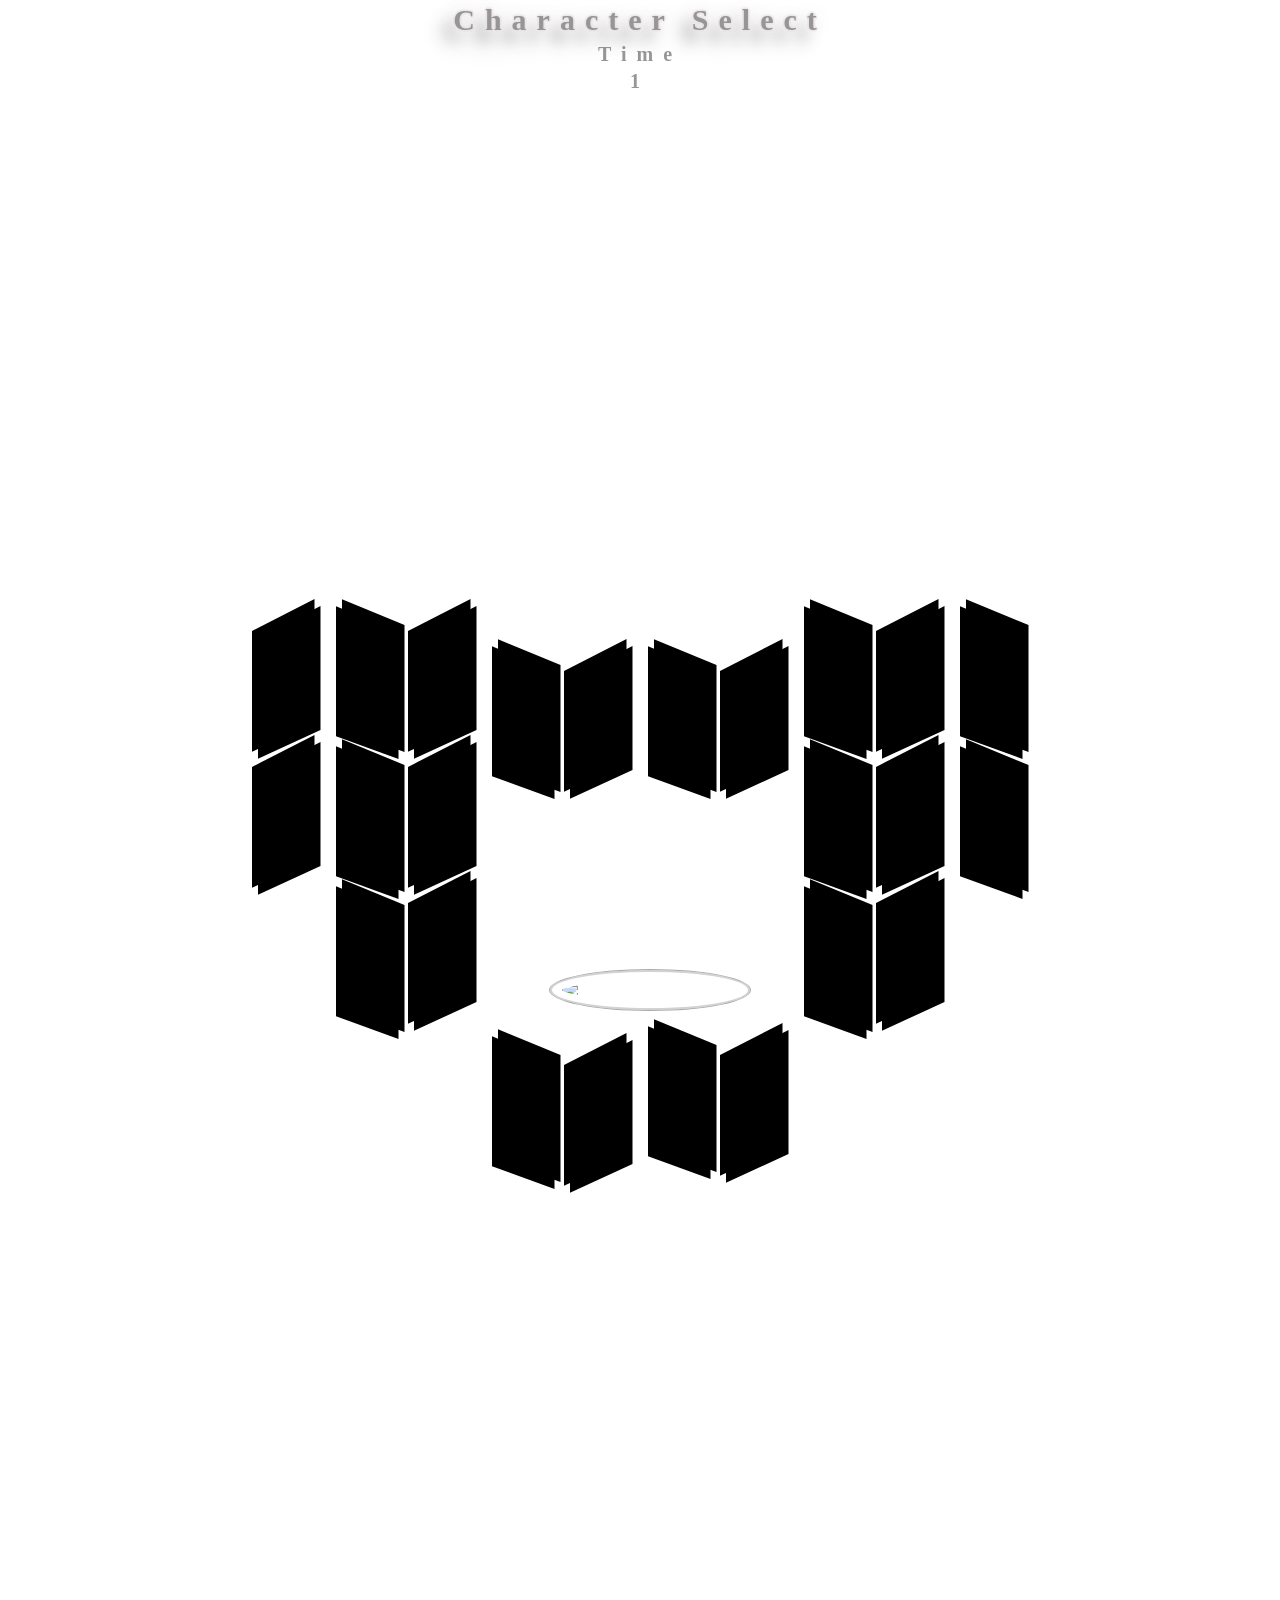
==== character.html @ 87c38964 "Add files via upload" ====
<!DOCTYPE html>
<html lang="en">
   <head>
      <!--Code heavily referenced by codepen project at: https://codepen.io/Z_Garland/pen/OJBBVYg---->
      <title>Character Page</title>
      <link rel="icon" type="img/x-icon" href="http://decome.lolipop.jp/insyoku/kudamono/pic26.gif" />
      <!--Basic Meta tags yipee----->
      <meta charset="UTF-8" />
      <meta http-equiv="X-UA-Compatible" content="IE=edge">
      <meta http-equiv="Content-Type" content="text/html; charset=utf-8" />
      <script>
         window.addEventListener('load', function () {
           const audio = document.getElementById('myAudio');
           audio.play().catch(function (error) {
             console.log('Autoplay prevented:', error);
           });
         });
      </script>
      <!----AUDIO file ------>
      <audio id="myAudio" loop src="https://file.garden/aOCBrSuXPw8tOlnO/GETREADY.mp3"
         autoplay></audio>
      <script src="https://code.jquery.com/jquery-3.6.0.min.js"></script>
      <script>
         $(document).ready(function() {
           var last_player = 'kyu';
           var locked = false;
         
           var $chars = $('.rooster .character');
         
           $chars.mouseenter(function() {
             if (locked) return;
         
             var player = $(this).data('player');
         
             $chars.removeClass('selected');
             $(this).addClass('selected');
         
         const $playerOne = $('.player-one');
         const name = $(this).data('name');
         
         $('.char-name').text(name);
         
         $playerOne.removeClass(last_player + ' show');
         
         void $playerOne[0].offsetWidth;
         
         $playerOne.addClass(player + ' show');
         
             last_player = player;
           });
         
           $chars.click(function() {
             var player = $(this).data('player');
         
             if (locked && player === last_player) {
               locked = false;
               $chars.removeClass('locked');
               return;
             }
         
             locked = true;
         const name = $(this).data('name');
         
         $('.char-name').text(name);
             $chars.removeClass('selected locked');
             $(this).addClass('selected locked');
         
         const $playerOne = $('.player-one');
         
         $playerOne.removeClass(last_player + ' show');
         void $playerOne[0].offsetWidth;
         $playerOne.addClass(player + ' show');
         
             last_player = player;
           });
         
           $(document).click(function(e) {
             if (!$(e.target).closest('.character').length) {
               locked = false;
               $chars.removeClass('locked');
             }
           });
         });
      </script>
      <style>
         @font-face{
         font-family: 'porcsha';
         src:url(https://file.garden/aOCBrSuXPw8tOlnO/fonts/911porschav3.ttf) format('truetype');
         }
         /*Resets all elements with default margins/padding*/
         *, ::before, ::after {
         box-sizing: border-box;
         margin: 0;
         padding: 0;
         }
         body {
         background-color: white;
         background-image:url(https://files.catbox.moe/80uym8.webp);
         background-attachment: fixed;
         background-size:100% 100%;
         z-index:1;
         }
         .header h1{
         text-align: center;
         margin:3px 0;
         font-size:30px;
         font-family:'porcsha';
         letter-spacing: 10px;
         text-shadow: 0 0 3px #e6dfe1, 0 0 3px #e6dfe1, 0 0 3px #e6dfe1, 0 0 3px #e6dfe1, 0 0 20px #e6dfe1, 0 0 3px #e6dfe1, 0 0 70px #e6dfe1;
         filter: drop-shadow(-10px 11px 7px rgba(44, 44, 44, 0.28));
         }
         .header span{
         text-align: center;
         font-size:20px;
         font-family:'porcsha';	
         letter-spacing: 10px;
         } 
         .header{
         background-image:url(https://files.catbox.moe/r25wyb.png);
         background-size:100% 100%;
         background-repeat:no-repeat;
         height:140px;
         position:absolute;
         width:100%;
         top:0;
         z-index:99;
         text-align:center;
         color:#8a8a8a;
         filter:opacity(0.9);
         }
         .selected.locked {
         filter:grayscale(0%)saturate(300%);
         border:1px solid red;
         z-index:100;
         position:relative;
         }
         .rooster{
         position:relative;
         margin-top:50px;
         }
         .rooster::before{
         background-image:url(https://files.catbox.moe/h712gg.webp);
         background-size:100% 100%;
         content:'';
         position:absolute;
         height:600px;
         width:430px;
         top:0;
         left:170px;
         }
         .flex {
         display:flex;
         flex-direction:row;
         width:100%;
         justify-content: flex-start;
         gap:9px;
         height:570px;
         }
         .row-1{
         display:flex;
         flex-direction:column;
         justify-content: flex-start;
         }
         .row-2{
         display:flex;
         flex-direction:column;
         justify-content:flex-start;
         }
         .row-3{
         display:flex;
         flex-direction:column;
         justify-content: space-between;
         margin-top:40px	;
         }	 
         .row-4{
         display:flex;
         flex-direction:column;
         justify-content: space-between;
         margin-top:40px	;
         margin-bottom:10px;
         }
         .row-5{
         display:flex;
         flex-direction:column;
         justify-content: flex-start;
         margin-bottom:15px;	
         }
         .row-6{
         display:flex;
         flex-direction:column;
         justify-content: flex-start;
         gap:5px;
         margin-bottom:15px;	
         }
         .player-two {
         transform: scaleX(-1);
         }
         .character {
         width: 60px;
         aspect-ratio: 1 / 2.5; /* tweak as needed */
         background-size: cover;
         background-position: center;
         background-repeat: no-repeat;
         filter: grayscale(100%);
         }
         .character:hover{
         filter:grayscale(0%)saturate(400%);
         cursor: pointer;
         }
         /* ============CSS FOR CHARACTER FACES ON MENU==============*/		 
         /*==== Kyu =====*/
         .character.kyu {
         background-image: url(https://file.garden/aOCBrSuXPw8tOlnO/IMG_3465.jpeg);
         background-position: -65px;
         }		 
         .player.kyu {
         background-image:url(https://file.garden/aOCBrSuXPw8tOlnO/Charselect/kyuselectt.png);
         background-position:-330px 60px;
         }
         /*==== Tengu =====*/
         .character.tengu {
         background-image: url(https://file.garden/aOCBrSuXPw8tOlnO/faveicons/nyotenguprincess.png);
         }
         .player.tengu {
         background-image: url(https://file.garden/aOCBrSuXPw8tOlnO/Charselect/nyonormal.png);
         }
         /*==== Shiki =====*/
         .character.shiki {
         background-image: url(https://file.garden/aOCBrSuXPw8tOlnO/faveicons/shikiichinose.png);
         background-position: -40px;
         }
         .player.shiki {
         background-image:url(https://file.garden/aOCBrSuXPw8tOlnO/Charselect/15.webp);
         }
         /*==== Yang =====*/
         .character.yang {
         background-image: url(https://file.garden/aOCBrSuXPw8tOlnO/IMG_3554.jpeg);
         background-position: -30px;
         }
         .player.yang {
         background-image:url(https://file.garden/aOCBrSuXPw8tOlnO/Charselect/yangselectt.png);
         }
         /*==== dva =====*/
         .character.dva{
         background-image: url(https://file.garden/aOCBrSuXPw8tOlnO/IMG_3466.jpeg);
         }
         .player.dva {
         background-image:url(https://file.garden/aOCBrSuXPw8tOlnO/Charselect/dvaselect.png);
         }
         /*==== Jinx =====*/
         .character.jinx{
         background-image: url(https://file.garden/aOCBrSuXPw8tOlnO/IMG_3567.jpeg);
         }
         .player.jinx {
         background-image: url(https://file.garden/aOCBrSuXPw8tOlnO/Charselect/jinxselect.png);
         }
         /*==== Quinn =====*/
         .character.quinn{
         background-image: url(https://file.garden/aOCBrSuXPw8tOlnO/hq.jpeg);
         }
         .player.quinn {
         background-image:url(https://file.garden/aOCBrSuXPw8tOlnO/Charselect/harleyselect.png);
         }
         /*==== Kotone =====*/
         .character.kotone{
         background-image: url(https://file.garden/aOCBrSuXPw8tOlnO/IMG_3569.jpeg);
         background-position: -20px;
         }
         .player.kotone {
         background-image:url(https://file.garden/aOCBrSuXPw8tOlnO/Charselect/kotoneselect.png);
         }
         /*==== Ada =====*/
         .character.ada {
         background-image: url(https://file.garden/aOCBrSuXPw8tOlnO/EEAE590C-4608-4A08-B83B-18E2304F9411.jpeg);
         background-position: -70px;
         }
         .player.ada {
         background-image:url(https://file.garden/aOCBrSuXPw8tOlnO/Charselect/adaselect.png);
         }
         /*==== Kaine =====*/
         .character.kaine{
         background-image: url(https://file.garden/aOCBrSuXPw8tOlnO/IMG_3559.jpeg);
         background-position: -90px;
         }
         .player.kaine {
         background-image: url(https://file.garden/aOCBrSuXPw8tOlnO/Charselect/kaineselect.png);
         }
         /*==== Lili =====*/
         .character.lili{
         background-image: url(https://file.garden/aOCBrSuXPw8tOlnO/liliroche.jpeg);
         background-position: -30px;
         }
         .player.lili {
         background-image:url(https://file.garden/aOCBrSuXPw8tOlnO/Charselect/liliselect.png);
         }
         /*==== Melty =====*/	 
         .character.melty{
         background-image: url(https://file.garden/aOCBrSuXPw8tOlnO/IMG_3407.jpeg);
         background-position: -25px;
         }
         .player.melty {
         background-image:url(https://file.garden/aOCBrSuXPw8tOlnO/Charselect/meltyselect.png);
         }
         /*==== Panty =====*/
         .character.panty{
         background-image: url(https://file.garden/aOCBrSuXPw8tOlnO/panties.jpeg);
         background-position: -25px;
         }
         .player.panty {
         background-image:url(https://file.garden/aOCBrSuXPw8tOlnO/Charselect/pantyselect.png);
         }	
         /*==== Kangel =====*/
         .character.kangel{
         background-image: url(https://file.garden/aOCBrSuXPw8tOlnO/IMG_3550.jpeg);
         background-position: -40px;
         }
         .player.kangel {
         background-image:url(https://file.garden/aOCBrSuXPw8tOlnO/Charselect/kangelselect.png);
         }
         /*==== Rinoa =====*/
         .character.rinoa{
         background-image: url(https://file.garden/aOCBrSuXPw8tOlnO/heartilly.jpeg);
         background-position: -4px;
         }
         .player.rinoa {
         background-image:url(https://file.garden/aOCBrSuXPw8tOlnO/Charselect/tifaslect.png);
         }	
         /*==== Marinette =====*/
         .character.marinette{
         background-image: url(https://file.garden/aOCBrSuXPw8tOlnO/IMG_3574.jpeg);
         background-position: -1px;
         }
         .player.marinette {
         background-image:url(https://file.garden/aOCBrSuXPw8tOlnO/Charselect/mariselect.png);
         background-position:-40px;
         }
         /*==== Misa =====*/
         .character.misa{
         background-image: url(https://file.garden/aOCBrSuXPw8tOlnO/missamane.jpeg);
         background-position: -25px;
         }
         .player.misa {
         background-image:url(https://file.garden/aOCBrSuXPw8tOlnO/Charselect/misaselect.png);
         }
         /*==== Felicia =====*/
         .character.felicia{
         background-image: url(https://file.garden/aOCBrSuXPw8tOlnO/IMG_3571.jpeg);
         background-position: -20px;
         }
         .player.felicia {
         background-image:url(https://file.garden/aOCBrSuXPw8tOlnO/Charselect/blackcatselect.png);
         }
         /*==== Kaori =====*/
         .character.kaori{
         background-image: url(https://file.garden/aOCBrSuXPw8tOlnO/IMG_3552.jpeg);
         background-position: -60px;
         }
         .player.kaori {
         background-image:url(https://file.garden/aOCBrSuXPw8tOlnO/Charselect/kaoriselect.png);
         background-position:0px 30px;
         }	
         /*==== Moka =====*/
         .character.moka{
         background-image: url(https://file.garden/aOCBrSuXPw8tOlnO/Charselect/squaremoka.jpeg);
         }
         .player.moka {
         background-image:url(https://file.garden/aOCBrSuXPw8tOlnO/Charselect/Moka.png);
         }	
         /*==== Tifa =====*/
         .character.tifa{
         background-image: url(https://file.garden/aOCBrSuXPw8tOlnO/faveicons/tifalockhart.png);
         }
         .player.tifa {
         background-image:url(https://file.garden/aOCBrSuXPw8tOlnO/Charselect/tifaslect.png);
         }
         /*==== Marin =====*/
         .character.marin{
         background-image: url(https://file.garden/aOCBrSuXPw8tOlnO/IMG_3514.jpeg);
         }
         .player.marin {
         background-image:url(https://file.garden/aOCBrSuXPw8tOlnO/Charselect/marinselect.png);
         }
         /*==== Asuna =====*/
         .character.asuna{
         background-image: url(https://file.garden/aOCBrSuXPw8tOlnO/asuna.jpeg);
         background-position: -20px;  
         }
         .player.asuna {
         background-image:url(https://file.garden/aOCBrSuXPw8tOlnO/Charselect/asunaselect.png);
         }	
         /*==== Zero =====*/
         .character.zero{
         background-image: url(https://file.garden/aOCBrSuXPw8tOlnO/IMG_3548.jpeg);
         }
         .player.zero {
         background-image:url(https://file.garden/aOCBrSuXPw8tOlnO/Charselect/zeroselect.png);
         }	
         .characters {
         display: flex;
         justify-content: space-around;
         align-items: center;
         width:fit-content;
         margin:0 auto;
         gap:30px;
         height:100vh;
         width:100%;
         }
         .player {
         height:100%;
         width:100%;
         background-repeat: no-repeat;
         background-position: bottom;
         background-size:cover;
         mask-image: url("https://files.catbox.moe/67cmrq.webp");
         mask-repeat: no-repeat;
         mask-position: center;
         mask-size: 100% 100%;
         -webkit-mask-image: url(https://files.catbox.moe/67cmrq.webp");
         -webkit-mask-repeat: no-repeat;
         -webkit-mask-position: center;
         -webkit-mask-size: 100% 100%;
         z-index:9999999;
         }
         .player.locked:hover{
         transform:translateX(-10px);
         }
         .player-one {
         opacity: 0;
         transform: translateX(-100px);
         }
         .player-one.show {
         animation: slideIn 0.4s ease forwards;
         }
         @keyframes slideIn {
         from {
         opacity: 0;
         transform: translateX(-150px);
         }
         to {
         opacity: 1;
         transform: translateX(0);
         }
         }
         .player.Charlotte {
         background-image: url(https://file.garden/aOCBrSuXPw8tOlnO/Bunnycharlotte.png);
         background-position: -3px;
         }
         .character-wrapper{
         padding:6px 3px;
         margin-bottom: -29px; 
         position:relative;
         z-index:1;
         filter: drop-shadow(-6px -7px 0px #000000);
         }
         .character-wrapper-2{
         padding:6px 3px;
         margin-bottom: -25px; 
         filter: drop-shadow(6px -7px 0px #000000);
         }
         .character-border{
         padding:1.5px;
         background-color:black;
         clip-path: polygon(0 21%, 100% 0, 100% 81%, 0 100%);	
         }
         .character-border-2{
         padding:1.5px;
         background-color:black;
         clip-path: polygon(0 0, 100% 17%, 100% 100%, 0 85%);
         }
         .info{
         position:absolute;
         z-index:1000;
         top:300px;
         left:0px;
         background-image:url(https://files.catbox.moe/a29779.png);
         background-size:contain;
         background-repeat:no-repeat;
         height:140px;
         word-wrap: break-word;
         width:350px;
         }
         .char-name {
         font-size: 32px;
         font-weight: bold;
         text-align:left;
         color:white;
         position:absolute;
         top:58px;
         right:-140px;
         width:100%;
         }
         .info-2{
         position:absolute;
         z-index:1000;
         top:300px;
         left:0px;
         background-image:url(https://files.catbox.moe/spfzhv.png);
         background-size:contain;
         background-repeat:no-repeat;
         height:140px;
         word-wrap: break-word;
         width:350px;
         transform: scaleX(-1);
         }
         .char-name-2{
         font-size: 32px;
         font-weight: bold;
         text-align:left;
         color:white;
         position:absolute;
         top:50px;
         right:150px;
         }
         .emblem{
         position:absolute;
         height:90vh;
         display:flex;
         flex-direction: column;
         justify-content: center;
         bottom:0;
         }
         #emblem-bg{
         height:90%;
         }
         #crown-img{
         position:absolute;
         bottom:160px;
         left:295px;
         width:200px;
         border-radius:50%;
         border:2px solid lightgrey;
         outline:1px solid darkgrey;
         padding:10px;
         }
         .spinning {
         -webkit-animation: spin 40s linear infinite;
         -moz-animation: spin 40s linear infinite;
         animation: spin 40s linear infinite;
         z-index: 1;
         will-change: transform;
         }
         @-moz-keyframes spin {
         from { transform: rotate(0deg); }
         to { transform: rotate(360deg); }
         }
         @-webkit-keyframes spin {
         from { transform: rotate(0deg); }
         to { transform: rotate(360deg); }
         }
         @keyframes spin {
         from { transform: rotate(0deg); }
         to { transform: rotate(360deg); }
         }
         .footer{
         position:absolute;
         bottom:0;
         width:100%;
         background-image:url(https://files.catbox.moe/471foi.webp);
         background-size:cover;
         height:200px;
         filter:opacity(70%);
         pointer-events: none;
         z-index:-1;
         }
         @media screen and (max-width: 1300px) { 
         .characters{
         display:flex;
         flex-direction:column;
         margin-top:120px;
         }
         .footer,#player-1,#player-2{
         display:none;
         }
         .player{
         width:100%;
         min-height:600px;
         }
         .rooster{
         margin-top:-150px;
         z-index:9999999999;
         }
         .player-one{
         background-size:contain;
         }
         .player.Charlotte{
         background-position:80px -100px;
         background-size:800px;	
         margin-top:-100px;
         }
         }
      </style>
   </head>
   <body>
      <div class="header">
         <h1>Character Select</h1>
         <h2><span>Time</span></h2>
         <h2><span id="counter">0</span></h2>
         <!--Timer script-->
         <script>
            let seconds = 0;
            const display = document.getElementById('counter');
            
            function updateTimer() {
                seconds++;
                display.textContent = seconds;
            }
            
            setInterval(updateTimer, 1000);
            		   
         </script>
      </div>
      <div class="characters">
         <div class="player player-one ryu">
            <div class="info">
               <h2 class="char-name"></h2>
            </div>
         </div>
         <div class="rooster">
            <div class="flex">
               <img class="spinning" id="crown-img" src="https://files.catbox.moe/m9hk3n.png">
               <div class="row-1">
                  <div onclick="clicksound.playclip()" onmouseover="mouseoversound.playclip()" class="character-wrapper">
                     <div class="character-border">
                        <div class="character kyu"
                           data-player="kyu"
                           data-name="Kyu"></div>
                     </div>
                  </div>
                  <div onclick="clicksound.playclip()" onmouseover="mouseoversound.playclip()" class="character-wrapper">
                     <div class="character-border">
                        <div class="character tengu" data-player="tengu" data-name="Tengu"></div>
                     </div>
                  </div>
               </div>
               <div class="row-2">
                  <div class="character-wrapper-2" onclick="clicksound.playclip()" onmouseover="mouseoversound.playclip()">
                     <div class="character-border-2">
                        <div class="character shiki" data-player="shiki" data-name="Shiki"></div>
                     </div>
                  </div>
                  <div class="character-wrapper-2" onclick="clicksound.playclip()" onmouseover="mouseoversound.playclip()">
                     <div class="character-border-2">
                        <div class="character yang" data-player="yang" data-name="Yang"></div>
                     </div>
                  </div>
                  <div class="character-wrapper-2" onclick="clicksound.playclip()" onmouseover="mouseoversound.playclip()">
                     <div class="character-border-2">
                        <div class="character dva" data-player="dva" data-name="D.Va"></div>
                     </div>
                  </div>
               </div>
               <div class="row-1">
                  <div onclick="clicksound.playclip()" onmouseover="mouseoversound.playclip()" class="character-wrapper">
                     <div class="character-border">
                        <div class="character jinx" data-player="jinx" data-name="Jinx"></div>
                     </div>
                  </div>
                  <div onclick="clicksound.playclip()" onmouseover="mouseoversound.playclip()" class="character-wrapper">
                     <div class="character-border">
                        <div class="character quinn" data-player="quinn" data-name="Quinn"></div>
                     </div>
                  </div>
                  <div onclick="clicksound.playclip()" onmouseover="mouseoversound.playclip()" class="character-wrapper">
                     <div class="character-border">
                        <div class="character kotone" data-player="kotone" data-name="Kotone"></div>
                     </div>
                  </div>
               </div>
               <div class="row-3">
                  <div class="character-wrapper-2" onclick="clicksound.playclip()" onmouseover="mouseoversound.playclip()">
                     <div class="character-border-2">
                        <div class="character ada" data-player="ada" data-name="Ada"></div>
                     </div>
                  </div>
                  <div class="character-wrapper-2" onclick="clicksound.playclip()" onmouseover="mouseoversound.playclip()">
                     <div class="character-border-2">
                        <div class="character kaine" data-player="kaine" data-name="Kaine"></div>
                     </div>
                  </div>
               </div>
               <div class="row-3">
                  <div class="character-wrapper" onclick="clicksound.playclip()" onmouseover="mouseoversound.playclip()">
                     <div class="character-border">
                        <div class="character lili" data-player="lili" data-name="Lili"></div>
                     </div>
                  </div>
                  <div class="character-wrapper" onclick="clicksound.playclip()" onmouseover="mouseoversound.playclip()">
                     <div class="character-border">
                        <div class="character melty" data-player="melty" data-name="Melty"></div>
                     </div>
                  </div>
               </div>
               <div class="row-4">
                  <div class="character-wrapper-2" onclick="clicksound.playclip()" onmouseover="mouseoversound.playclip()">
                     <div class="character-border-2">
                        <div class="character panty" data-player="panty" data-name="Panty"></div>
                     </div>
                  </div>
                  <div class="character-wrapper-2" onclick="clicksound.playclip()" onmouseover="mouseoversound.playclip()">
                     <div class="character-border-2">
                        <div class="character kangel" data-player="kangel"></div>
                     </div>
                  </div>
               </div>
               <div class="row-4">
                  <div class="character-wrapper" onclick="clicksound.playclip()" onmouseover="mouseoversound.playclip()">
                     <div class="character-border">
                        <div class="character rinoa" data-player="rinoa" data-name="Rinoa"></div>
                     </div>
                  </div>
                  <div class="character-wrapper" onclick="clicksound.playclip()" onmouseover="mouseoversound.playclip()">
                     <div class="character-border">
                        <div class="character marinette" data-player="marinette" data-name="Marinette"></div>
                     </div>
                  </div>
               </div>
               <div class="row-2">
                  <div class="character-wrapper-2" onclick="clicksound.playclip()" onmouseover="mouseoversound.playclip()">
                     <div class="character-border-2">
                        <div class="character misa" data-player="misa" data-name="Misa"></div>
                     </div>
                  </div>
                  <div class="character-wrapper-2" onclick="clicksound.playclip()" onmouseover="mouseoversound.playclip()">
                     <div class="character-border-2">
                        <div class="character felicia" data-player="felicia" data-name="Felicia"></div>
                     </div>
                  </div>
                  <div class="character-wrapper-2" onclick="clicksound.playclip()" onmouseover="mouseoversound.playclip()">
                     <div class="character-border-2">
                        <div class="character kaori" data-player="kaori" data-name="Kaori"></div>
                     </div>
                  </div>
               </div>
               <div class="row-5">
                  <div class="character-wrapper" onclick="clicksound.playclip()" onmouseover="mouseoversound.playclip()">
                     <div class="character-border">
                        <div class="character moka" data-player="moka" data-name="moka"></div>
                     </div>
                  </div>
                  <div class="character-wrapper" onclick="clicksound.playclip()" onmouseover="mouseoversound.playclip()">
                     <div class="character-border">
                        <div class="character tifa" data-player="tifa" data-name="Tifa"></div>
                     </div>
                  </div>
                  <div class="character-wrapper" onclick="clicksound.playclip()" onmouseover="mouseoversound.playclip()">
                     <div class="character-border">
                        <div class="character marin" data-player="marin" data-name="Marin"></div>
                     </div>
                  </div>
               </div>
               <div class="row-2">
                  <div class="character-wrapper-2" onclick="clicksound.playclip()" onmouseover="mouseoversound.playclip()">
                     <div class="character-border-2">
                        <div class="character asuna" data-player="asuna" data-name="Asuna"></div>
                     </div>
                  </div>
                  <div class="character-wrapper-2" onclick="clicksound.playclip()" onmouseover="mouseoversound.playclip()">
                     <div class="character-border-2">
                        <div class="character zero" data-player="zero" data-name="Zero"></div>
                     </div>
                  </div>
               </div>
            </div>
         </div>
         <div class="player player-two Charlotte">
            <div class="info-2">
               <h2 class="char-name-2">❤ Elia</h2>
            </div>
         </div>
      </div>
      <div class="footer"></div>
      <img id="player-1" src="https://files.catbox.moe/och1p8.png" style="position:absolute;bottom:60px;z-index:99999999;width:200px">
      <img id="player-2" src="https://files.catbox.moe/xb21qn.png" style="position:absolute;bottom:50px;right:0;z-index:99999999;width:205px">
      <script>
         // Mouseover/ Click sound effect- by JavaScript Kit (www.javascriptkit.com)
         // Visit JavaScript Kit at http://www.javascriptkit.com/ for full source code
          
         //** Usage: Instantiate script by calling: var uniquevar=createsoundbite("soundfile1", "fallbackfile2", "fallebacksound3", etc)
         //** Call: uniquevar.playclip() to play sound
          
         var html5_audiotypes={ //define list of audio file extensions and their associated audio types. Add to it if your specified audio file isn't on this list:
         "mp3": "audio/mpeg",
         "mp4": "audio/mp4",
         "ogg": "audio/ogg",
         "wav": "audio/wav"
         }
          
         function createsoundbite(sound){
         var html5audio=document.createElement('audio')
         if (html5audio.canPlayType){ //check support for HTML5 audio
         for (var i=0; i<arguments.length; i++){
         var sourceel=document.createElement('source')
         sourceel.setAttribute('src', arguments[i])
         if (arguments[i].match(/\.(\w+)$/i))
         sourceel.setAttribute('type', html5_audiotypes[RegExp.$1])
         html5audio.appendChild(sourceel)
         }
         html5audio.load()
         html5audio.playclip=function(){
         html5audio.pause()
         html5audio.currentTime=0
         html5audio.play()
         }
         return html5audio
         }
         else{
         return {playclip:function(){throw new Error("Your browser doesn't support HTML5 audio unfortunately")}}
         }
         }
          
         //Initialize two sound clips with 1 fallback file each:
          
         var mouseoversound=createsoundbite("https://files.catbox.moe/vx9en1.mp3")
         var clicksound=createsoundbite("https://files.catbox.moe/xe96j0.mp3")
         
         
         var playPromise = video.play();
         if (playPromise !== undefined) {
           playPromise.then(_ => {
             // Automatic playback started!
           }).catch(error => {
             // Auto-play was prevented or interrupted.
           });
         }
          
      </script>
   </body>
</html>
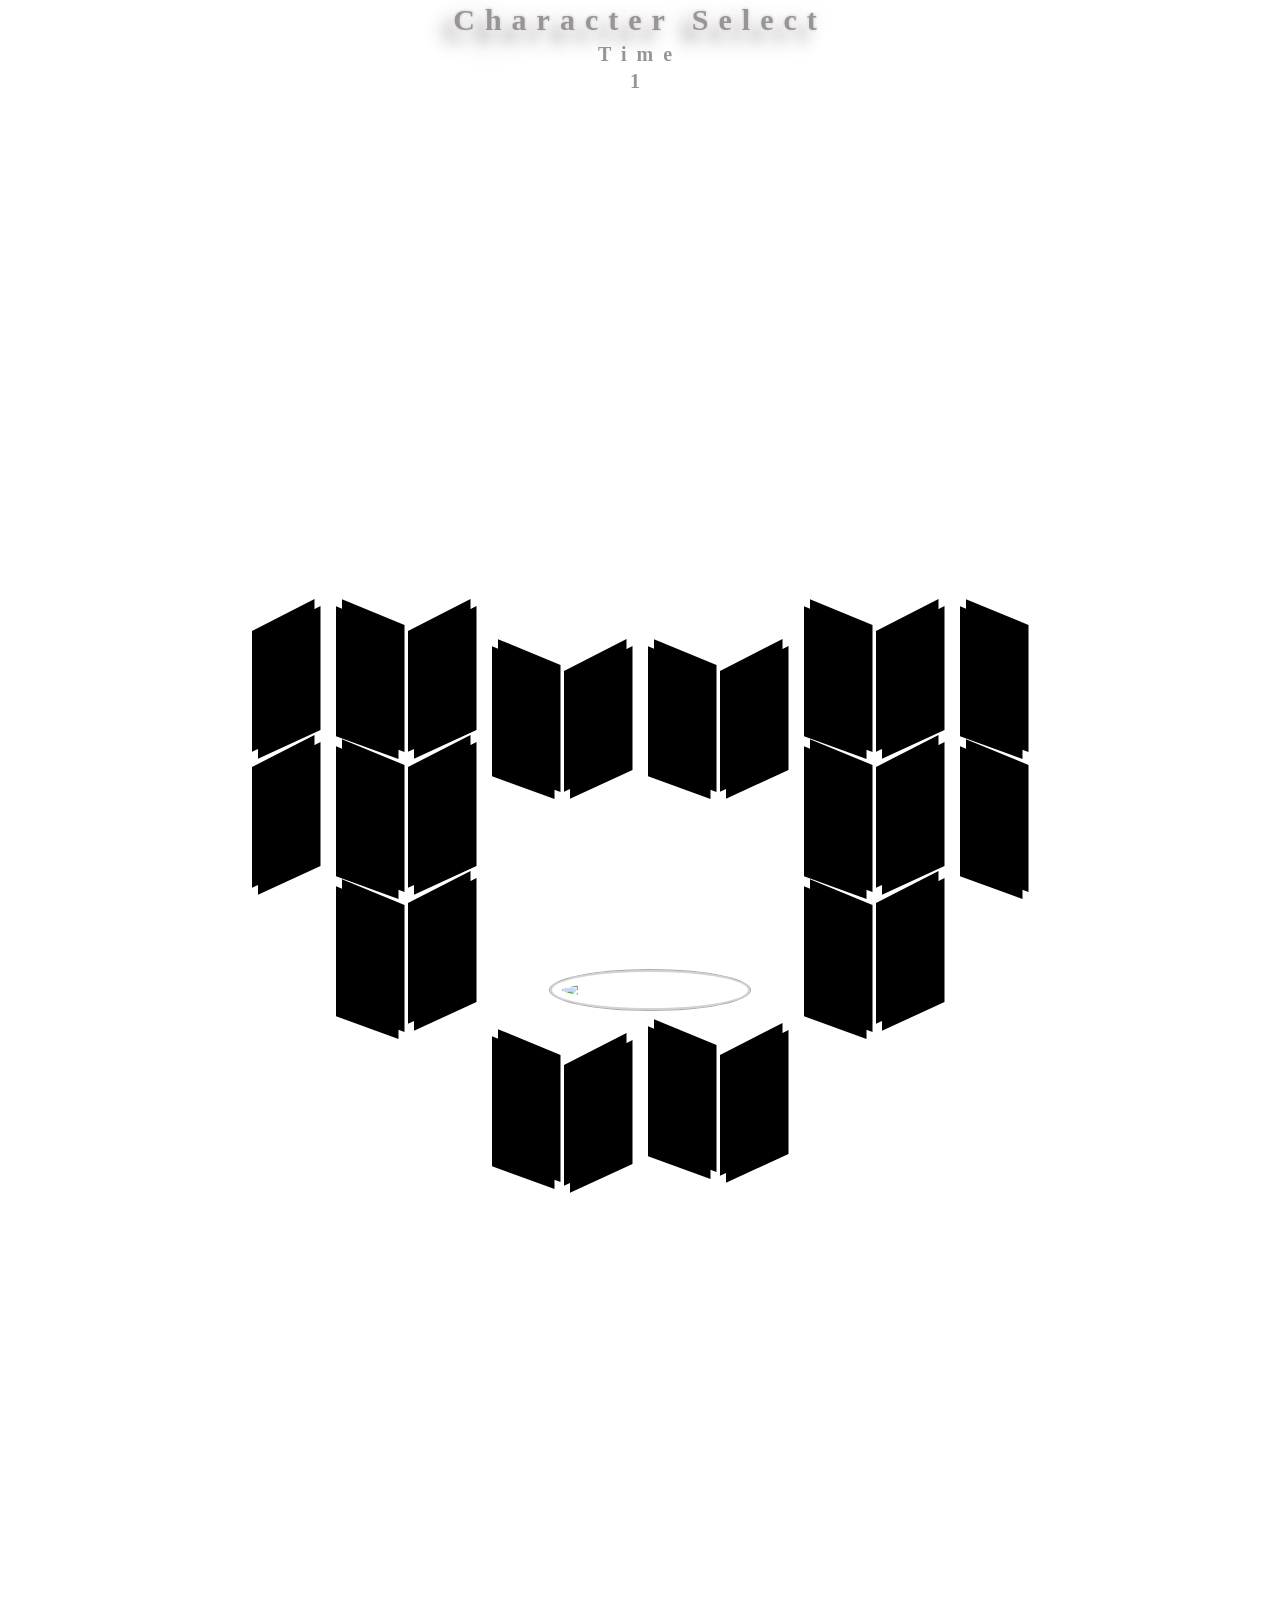
==== commit 14ca9725: "Add files via upload" ====
--- a/character.html
+++ b/character.html
@@ -1,828 +1,978 @@
 <!DOCTYPE html>
 <html lang="en">
-   <head>
-      <!--Code heavily referenced by codepen project at: https://codepen.io/Z_Garland/pen/OJBBVYg---->
-      <title>Character Page</title>
-      <link rel="icon" type="img/x-icon" href="http://decome.lolipop.jp/insyoku/kudamono/pic26.gif" />
-      <!--Basic Meta tags yipee----->
-      <meta charset="UTF-8" />
-      <meta http-equiv="X-UA-Compatible" content="IE=edge">
-      <meta http-equiv="Content-Type" content="text/html; charset=utf-8" />
-      <script>
-         window.addEventListener('load', function () {
-           const audio = document.getElementById('myAudio');
-           audio.play().catch(function (error) {
-             console.log('Autoplay prevented:', error);
-           });
+
+<head>
+   <!--Code heavily referenced by codepen project at: https://codepen.io/Z_Garland/pen/OJBBVYg---->
+   <title>Character Page</title>
+   <link rel="icon" type="img/x-icon" href="http://decome.lolipop.jp/insyoku/kudamono/pic26.gif" />
+   <!--Basic Meta tags yipee----->
+   <meta charset="UTF-8" />
+   <meta http-equiv="X-UA-Compatible" content="IE=edge">
+   <meta http-equiv="Content-Type" content="text/html; charset=utf-8" />
+   <script>
+      window.addEventListener('load', function () {
+         const audio = document.getElementById('myAudio');
+         audio.play().catch(function (error) {
+            console.log('Autoplay prevented:', error);
          });
-      </script>
-      <!----AUDIO file ------>
-      <audio id="myAudio" loop src="https://file.garden/aOCBrSuXPw8tOlnO/GETREADY.mp3"
-         autoplay></audio>
-      <script src="https://code.jquery.com/jquery-3.6.0.min.js"></script>
-      <script>
-         $(document).ready(function() {
-           var last_player = 'kyu';
-           var locked = false;
-         
-           var $chars = $('.rooster .character');
-         
-           $chars.mouseenter(function() {
-             if (locked) return;
-         
-             var player = $(this).data('player');
-         
-             $chars.removeClass('selected');
-             $(this).addClass('selected');
-         
-         const $playerOne = $('.player-one');
-         const name = $(this).data('name');
-         
-         $('.char-name').text(name);
-         
-         $playerOne.removeClass(last_player + ' show');
-         
-         void $playerOne[0].offsetWidth;
-         
-         $playerOne.addClass(player + ' show');
-         
-             last_player = player;
-           });
-         
-           $chars.click(function() {
-             var player = $(this).data('player');
-         
-             if (locked && player === last_player) {
+      });
+   </script>
+   <!----AUDIO file ------>
+   <audio id="myAudio" loop src="https://file.garden/aOCBrSuXPw8tOlnO/GETREADY.mp3" autoplay></audio>
+   <script src="https://code.jquery.com/jquery-3.6.0.min.js"></script>
+   <script>
+      $(document).ready(function () {
+         var last_player = 'kyu';
+         var locked = false;
+
+         var $chars = $('.rooster .character');
+
+         $chars.mouseenter(function () {
+            if (locked) return;
+
+            var player = $(this).data('player');
+
+            $chars.removeClass('selected');
+            $(this).addClass('selected');
+
+            const $playerOne = $('.player-one');
+            const name = $(this).data('name');
+
+            $('.char-name').text(name);
+
+            $playerOne.removeClass(last_player + ' show');
+
+            void $playerOne[0].offsetWidth;
+
+            $playerOne.addClass(player + ' show');
+
+            last_player = player;
+         });
+
+         $chars.click(function () {
+            var player = $(this).data('player');
+
+            if (locked && player === last_player) {
                locked = false;
                $chars.removeClass('locked');
                return;
-             }
-         
-             locked = true;
-         const name = $(this).data('name');
-         
-         $('.char-name').text(name);
-             $chars.removeClass('selected locked');
-             $(this).addClass('selected locked');
-         
-         const $playerOne = $('.player-one');
-         
-         $playerOne.removeClass(last_player + ' show');
-         void $playerOne[0].offsetWidth;
-         $playerOne.addClass(player + ' show');
-         
-             last_player = player;
-           });
-         
-           $(document).click(function(e) {
-             if (!$(e.target).closest('.character').length) {
+            }
+
+            locked = true;
+            const name = $(this).data('name');
+
+            $('.char-name').text(name);
+            $chars.removeClass('selected locked');
+            $(this).addClass('selected locked');
+
+            const $playerOne = $('.player-one');
+
+            $playerOne.removeClass(last_player + ' show');
+            void $playerOne[0].offsetWidth;
+            $playerOne.addClass(player + ' show');
+
+            last_player = player;
+         });
+
+         $(document).click(function (e) {
+            if (!$(e.target).closest('.character').length) {
                locked = false;
                $chars.removeClass('locked');
-             }
-           });
+            }
          });
-      </script>
-      <style>
-         @font-face{
+      });
+   </script>
+   <style>
+      @font-face {
          font-family: 'porcsha';
-         src:url(https://file.garden/aOCBrSuXPw8tOlnO/fonts/911porschav3.ttf) format('truetype');
-         }
-         /*Resets all elements with default margins/padding*/
-         *, ::before, ::after {
+         src: url(https://file.garden/aOCBrSuXPw8tOlnO/fonts/911porschav3.ttf) format('truetype');
+      }
+
+      /*Resets all elements with default margins/padding*/
+      *,
+      ::before,
+      ::after {
          box-sizing: border-box;
          margin: 0;
          padding: 0;
-         }
-         body {
+      }
+
+      body {
          background-color: white;
-         background-image:url(https://files.catbox.moe/80uym8.webp);
+         background-image: url(https://files.catbox.moe/80uym8.webp);
          background-attachment: fixed;
-         background-size:100% 100%;
-         z-index:1;
-         }
-         .header h1{
+         background-size: 100% 100%;
+         z-index: 1;
+      }
+
+      .header h1 {
          text-align: center;
-         margin:3px 0;
-         font-size:30px;
-         font-family:'porcsha';
+         margin: 3px 0;
+         font-size: 30px;
+         font-family: 'porcsha';
          letter-spacing: 10px;
          text-shadow: 0 0 3px #e6dfe1, 0 0 3px #e6dfe1, 0 0 3px #e6dfe1, 0 0 3px #e6dfe1, 0 0 20px #e6dfe1, 0 0 3px #e6dfe1, 0 0 70px #e6dfe1;
          filter: drop-shadow(-10px 11px 7px rgba(44, 44, 44, 0.28));
-         }
-         .header span{
+      }
+
+      .header span {
          text-align: center;
-         font-size:20px;
-         font-family:'porcsha';	
+         font-size: 20px;
+         font-family: 'porcsha';
          letter-spacing: 10px;
-         } 
-         .header{
-         background-image:url(https://files.catbox.moe/r25wyb.png);
-         background-size:100% 100%;
-         background-repeat:no-repeat;
-         height:140px;
-         position:absolute;
-         width:100%;
-         top:0;
-         z-index:99;
-         text-align:center;
-         color:#8a8a8a;
-         filter:opacity(0.9);
-         }
-         .selected.locked {
-         filter:grayscale(0%)saturate(300%);
-         border:1px solid red;
-         z-index:100;
-         position:relative;
-         }
-         .rooster{
-         position:relative;
-         margin-top:50px;
-         }
-         .rooster::before{
-         background-image:url(https://files.catbox.moe/h712gg.webp);
-         background-size:100% 100%;
-         content:'';
-         position:absolute;
-         height:600px;
-         width:430px;
-         top:0;
-         left:170px;
-         }
-         .flex {
-         display:flex;
-         flex-direction:row;
-         width:100%;
+      }
+
+      .header {
+         background-image: url(https://files.catbox.moe/r25wyb.png);
+         background-size: 100% 100%;
+         background-repeat: no-repeat;
+         height: 140px;
+         position: absolute;
+         width: 100%;
+         top: 0;
+         z-index: 99;
+         text-align: center;
+         color: #8a8a8a;
+         filter: opacity(0.9);
+      }
+
+      .selected.locked {
+         filter: grayscale(0%)saturate(300%);
+         border: 1px solid red;
+         z-index: 100;
+         position: relative;
+      }
+
+      .rooster {
+         position: relative;
+         margin-top: 50px;
+      }
+
+      .rooster::before {
+         background-image: url(https://files.catbox.moe/h712gg.webp);
+         background-size: 100% 100%;
+         content: '';
+         position: absolute;
+         height: 600px;
+         width: 430px;
+         top: 0;
+         left: 170px;
+      }
+
+      .flex {
+         display: flex;
+         flex-direction: row;
+         width: 100%;
          justify-content: flex-start;
-         gap:9px;
-         height:570px;
-         }
-         .row-1{
-         display:flex;
-         flex-direction:column;
+         gap: 9px;
+         height: 570px;
+      }
+
+      .row-1 {
+         display: flex;
+         flex-direction: column;
          justify-content: flex-start;
-         }
-         .row-2{
-         display:flex;
-         flex-direction:column;
-         justify-content:flex-start;
-         }
-         .row-3{
-         display:flex;
-         flex-direction:column;
+      }
+
+      .row-2 {
+         display: flex;
+         flex-direction: column;
+         justify-content: flex-start;
+      }
+
+      .row-3 {
+         display: flex;
+         flex-direction: column;
          justify-content: space-between;
-         margin-top:40px	;
-         }	 
-         .row-4{
-         display:flex;
-         flex-direction:column;
+         margin-top: 40px;
+      }
+
+      .row-4 {
+         display: flex;
+         flex-direction: column;
          justify-content: space-between;
-         margin-top:40px	;
-         margin-bottom:10px;
-         }
-         .row-5{
-         display:flex;
-         flex-direction:column;
+         margin-top: 40px;
+         margin-bottom: 10px;
+      }
+
+      .row-5 {
+         display: flex;
+         flex-direction: column;
          justify-content: flex-start;
-         margin-bottom:15px;	
-         }
-         .row-6{
-         display:flex;
-         flex-direction:column;
+         margin-bottom: 15px;
+      }
+
+      .row-6 {
+         display: flex;
+         flex-direction: column;
          justify-content: flex-start;
-         gap:5px;
-         margin-bottom:15px;	
-         }
-         .player-two {
+         gap: 5px;
+         margin-bottom: 15px;
+      }
+
+      .player-two {
          transform: scaleX(-1);
-         }
-         .character {
+      }
+
+      .character {
          width: 60px;
-         aspect-ratio: 1 / 2.5; /* tweak as needed */
+         aspect-ratio: 1 / 2.5;
+         /* tweak as needed */
          background-size: cover;
          background-position: center;
          background-repeat: no-repeat;
          filter: grayscale(100%);
-         }
-         .character:hover{
-         filter:grayscale(0%)saturate(400%);
+      }
+
+      .character:hover {
+         filter: grayscale(0%)saturate(400%);
          cursor: pointer;
-         }
-         /* ============CSS FOR CHARACTER FACES ON MENU==============*/		 
-         /*==== Kyu =====*/
-         .character.kyu {
+      }
+
+      .description-box {
+         position: relative;
+         left: 1px;
+         top: 430px;
+         width: 250px;
+         height: 150px;
+         z-index: 100;
+         margin: auto;
+         background: #e6dfe1;
+         transform: scaleX(-1);
+         padding: 20px;
+         font-family: ms gothic;
+         border-width: 7px;
+         border-style: solid;
+         border-image: url(https://file.garden/ZlKNlprkUEDiwwYi/border%20png/wuDCEbv.png) 11 fill round;
+      }
+
+      /* ============CSS FOR CHARACTER FACES ON MENU==============*/
+      /*==== Kyu =====*/
+      .character.kyu {
          background-image: url(https://file.garden/aOCBrSuXPw8tOlnO/IMG_3465.jpeg);
          background-position: -65px;
-         }		 
-         .player.kyu {
-         background-image:url(https://file.garden/aOCBrSuXPw8tOlnO/Charselect/kyuselectt.png);
-         background-position:-330px 60px;
-         }
-         /*==== Tengu =====*/
-         .character.tengu {
+      }
+
+      .player.kyu {
+         background-image: url(https://file.garden/aOCBrSuXPw8tOlnO/Charlotte-sprites/Faces/kyudecal.png);
+      }
+
+      /*==== Tengu =====*/
+      .character.tengu {
          background-image: url(https://file.garden/aOCBrSuXPw8tOlnO/faveicons/nyotenguprincess.png);
-         }
-         .player.tengu {
+      }
+
+      .player.tengu {
          background-image: url(https://file.garden/aOCBrSuXPw8tOlnO/Charselect/nyonormal.png);
-         }
-         /*==== Shiki =====*/
-         .character.shiki {
-         background-image: url(https://file.garden/aOCBrSuXPw8tOlnO/faveicons/shikiichinose.png);
-         background-position: -40px;
-         }
-         .player.shiki {
-         background-image:url(https://file.garden/aOCBrSuXPw8tOlnO/Charselect/15.webp);
-         }
-         /*==== Yang =====*/
-         .character.yang {
+      }
+
+      /*==== Shiki =====*/
+      .character.palutena {
+         background-image: url(https://file.garden/aOCBrSuXPw8tOlnO/Charselect/palutenaportrait.jpeg);
+         background-position: -10px;
+      }
+
+      .player.palutena {
+         background-image: url(https://file.garden/aOCBrSuXPw8tOlnO/Charselect/palutenaselect.png);
+      }
+
+      /*==== Yang =====*/
+      .character.yang {
          background-image: url(https://file.garden/aOCBrSuXPw8tOlnO/IMG_3554.jpeg);
          background-position: -30px;
-         }
-         .player.yang {
-         background-image:url(https://file.garden/aOCBrSuXPw8tOlnO/Charselect/yangselectt.png);
-         }
-         /*==== dva =====*/
-         .character.dva{
+      }
+
+      .player.yang {
+         background-image: url(https://file.garden/aOCBrSuXPw8tOlnO/Charselect/yangselectt.png);
+      }
+
+      /*==== dva =====*/
+      .character.dva {
          background-image: url(https://file.garden/aOCBrSuXPw8tOlnO/IMG_3466.jpeg);
-         }
-         .player.dva {
-         background-image:url(https://file.garden/aOCBrSuXPw8tOlnO/Charselect/dvaselect.png);
-         }
-         /*==== Jinx =====*/
-         .character.jinx{
+      }
+
+      .player.dva {
+         background-image: url(https://file.garden/aOCBrSuXPw8tOlnO/Charselect/dvaselect.png);
+      }
+
+      /*==== Jinx =====*/
+      .character.jinx {
          background-image: url(https://file.garden/aOCBrSuXPw8tOlnO/IMG_3567.jpeg);
-         }
-         .player.jinx {
+      }
+
+      .player.jinx {
          background-image: url(https://file.garden/aOCBrSuXPw8tOlnO/Charselect/jinxselect.png);
-         }
-         /*==== Quinn =====*/
-         .character.quinn{
+      }
+
+      /*==== Quinn =====*/
+      .character.quinn {
          background-image: url(https://file.garden/aOCBrSuXPw8tOlnO/hq.jpeg);
-         }
-         .player.quinn {
-         background-image:url(https://file.garden/aOCBrSuXPw8tOlnO/Charselect/harleyselect.png);
-         }
-         /*==== Kotone =====*/
-         .character.kotone{
+      }
+
+      .player.quinn {
+         background-image: url(https://file.garden/aOCBrSuXPw8tOlnO/Charselect/harleyselect.png);
+      }
+
+      /*==== Kotone =====*/
+      .character.kotone {
          background-image: url(https://file.garden/aOCBrSuXPw8tOlnO/IMG_3569.jpeg);
          background-position: -20px;
-         }
-         .player.kotone {
-         background-image:url(https://file.garden/aOCBrSuXPw8tOlnO/Charselect/kotoneselect.png);
-         }
-         /*==== Ada =====*/
-         .character.ada {
+      }
+
+      .player.kotone {
+         background-image: url(https://file.garden/aOCBrSuXPw8tOlnO/Charselect/kotoneselect.png);
+      }
+
+      /*==== Ada =====*/
+      .character.ada {
          background-image: url(https://file.garden/aOCBrSuXPw8tOlnO/EEAE590C-4608-4A08-B83B-18E2304F9411.jpeg);
          background-position: -70px;
-         }
-         .player.ada {
-         background-image:url(https://file.garden/aOCBrSuXPw8tOlnO/Charselect/adaselect.png);
-         }
-         /*==== Kaine =====*/
-         .character.kaine{
+      }
+
+      .player.ada {
+         background-image: url(https://file.garden/aOCBrSuXPw8tOlnO/Charselect/adaselect.png);
+      }
+
+      /*==== Kaine =====*/
+      .character.kaine {
          background-image: url(https://file.garden/aOCBrSuXPw8tOlnO/IMG_3559.jpeg);
          background-position: -90px;
-         }
-         .player.kaine {
+      }
+
+      .player.kaine {
          background-image: url(https://file.garden/aOCBrSuXPw8tOlnO/Charselect/kaineselect.png);
-         }
-         /*==== Lili =====*/
-         .character.lili{
+      }
+
+      /*==== Lili =====*/
+      .character.lili {
          background-image: url(https://file.garden/aOCBrSuXPw8tOlnO/liliroche.jpeg);
          background-position: -30px;
-         }
-         .player.lili {
-         background-image:url(https://file.garden/aOCBrSuXPw8tOlnO/Charselect/liliselect.png);
-         }
-         /*==== Melty =====*/	 
-         .character.melty{
+      }
+
+      .player.lili {
+         background-image: url(https://file.garden/aOCBrSuXPw8tOlnO/Charselect/liliselect.png);
+      }
+
+      /*==== Melty =====*/
+      .character.melty {
          background-image: url(https://file.garden/aOCBrSuXPw8tOlnO/IMG_3407.jpeg);
          background-position: -25px;
-         }
-         .player.melty {
-         background-image:url(https://file.garden/aOCBrSuXPw8tOlnO/Charselect/meltyselect.png);
-         }
-         /*==== Panty =====*/
-         .character.panty{
+      }
+
+      .player.melty {
+         background-image: url(https://file.garden/aOCBrSuXPw8tOlnO/Charselect/meltyselect.png);
+      }
+
+      /*==== Panty =====*/
+      .character.panty {
          background-image: url(https://file.garden/aOCBrSuXPw8tOlnO/panties.jpeg);
          background-position: -25px;
-         }
-         .player.panty {
-         background-image:url(https://file.garden/aOCBrSuXPw8tOlnO/Charselect/pantyselect.png);
-         }	
-         /*==== Kangel =====*/
-         .character.kangel{
+      }
+
+      .player.panty {
+         background-image: url(https://file.garden/aOCBrSuXPw8tOlnO/Charselect/pantyselect.png);
+      }
+
+      /*==== Kangel =====*/
+      .character.kangel {
          background-image: url(https://file.garden/aOCBrSuXPw8tOlnO/IMG_3550.jpeg);
          background-position: -40px;
-         }
-         .player.kangel {
-         background-image:url(https://file.garden/aOCBrSuXPw8tOlnO/Charselect/kangelselect.png);
-         }
-         /*==== Rinoa =====*/
-         .character.rinoa{
+      }
+
+      .player.kangel {
+         background-image: url(https://file.garden/aOCBrSuXPw8tOlnO/Charselect/kangelselect.png);
+      }
+
+      /*==== Rinoa =====*/
+      .character.rinoa {
          background-image: url(https://file.garden/aOCBrSuXPw8tOlnO/heartilly.jpeg);
          background-position: -4px;
-         }
-         .player.rinoa {
-         background-image:url(https://file.garden/aOCBrSuXPw8tOlnO/Charselect/tifaslect.png);
-         }	
-         /*==== Marinette =====*/
-         .character.marinette{
+      }
+
+      .player.rinoa {
+         background-image: url(https://file.garden/aOCBrSuXPw8tOlnO/Charselect/rinoaselect.png);
+      }
+
+      /*==== Marinette =====*/
+      .character.marinette {
          background-image: url(https://file.garden/aOCBrSuXPw8tOlnO/IMG_3574.jpeg);
          background-position: -1px;
-         }
-         .player.marinette {
-         background-image:url(https://file.garden/aOCBrSuXPw8tOlnO/Charselect/mariselect.png);
-         background-position:-40px;
-         }
-         /*==== Misa =====*/
-         .character.misa{
+      }
+
+      .player.marinette {
+         background-image: url(https://file.garden/aOCBrSuXPw8tOlnO/Charselect/marinetteselects.png);
+      }
+
+      /*==== Misa =====*/
+      .character.misa {
          background-image: url(https://file.garden/aOCBrSuXPw8tOlnO/missamane.jpeg);
          background-position: -25px;
-         }
-         .player.misa {
-         background-image:url(https://file.garden/aOCBrSuXPw8tOlnO/Charselect/misaselect.png);
-         }
-         /*==== Felicia =====*/
-         .character.felicia{
+      }
+
+      .player.misa {
+         background-image: url(https://file.garden/aOCBrSuXPw8tOlnO/Charselect/misaselect.png);
+      }
+
+      /*==== Felicia =====*/
+      .character.felicia {
          background-image: url(https://file.garden/aOCBrSuXPw8tOlnO/IMG_3571.jpeg);
          background-position: -20px;
-         }
-         .player.felicia {
-         background-image:url(https://file.garden/aOCBrSuXPw8tOlnO/Charselect/blackcatselect.png);
-         }
-         /*==== Kaori =====*/
-         .character.kaori{
+      }
+
+      .player.felicia {
+         background-image: url(https://file.garden/aOCBrSuXPw8tOlnO/Charselect/blackcatselect.png);
+      }
+
+      /*==== Kaori =====*/
+      .character.kaori {
          background-image: url(https://file.garden/aOCBrSuXPw8tOlnO/IMG_3552.jpeg);
          background-position: -60px;
-         }
-         .player.kaori {
-         background-image:url(https://file.garden/aOCBrSuXPw8tOlnO/Charselect/kaoriselect.png);
-         background-position:0px 30px;
-         }	
-         /*==== Moka =====*/
-         .character.moka{
+      }
+
+      .player.kaori {
+         background-image: url(https://file.garden/aOCBrSuXPw8tOlnO/Charselect/kaorisselect.png);
+      }
+
+      /*==== Moka =====*/
+      .character.moka {
          background-image: url(https://file.garden/aOCBrSuXPw8tOlnO/Charselect/squaremoka.jpeg);
-         }
-         .player.moka {
-         background-image:url(https://file.garden/aOCBrSuXPw8tOlnO/Charselect/Moka.png);
-         }	
-         /*==== Tifa =====*/
-         .character.tifa{
+      }
+
+      .player.moka {
+         background-image: url(https://file.garden/aOCBrSuXPw8tOlnO/Charselect/Moka.png);
+      }
+
+      /*==== Tifa =====*/
+      .character.tifa {
          background-image: url(https://file.garden/aOCBrSuXPw8tOlnO/faveicons/tifalockhart.png);
-         }
-         .player.tifa {
-         background-image:url(https://file.garden/aOCBrSuXPw8tOlnO/Charselect/tifaslect.png);
-         }
-         /*==== Marin =====*/
-         .character.marin{
+      }
+
+      .player.tifa {
+         background-image: url(https://file.garden/aOCBrSuXPw8tOlnO/Charselect/tifaslect.png);
+      }
+
+      /*==== Marin =====*/
+      .character.marin {
          background-image: url(https://file.garden/aOCBrSuXPw8tOlnO/IMG_3514.jpeg);
-         }
-         .player.marin {
-         background-image:url(https://file.garden/aOCBrSuXPw8tOlnO/Charselect/marinselect.png);
-         }
-         /*==== Asuna =====*/
-         .character.asuna{
+      }
+
+      .player.marin {
+         background-image: url(https://file.garden/aOCBrSuXPw8tOlnO/Charselect/marinselect.png);
+      }
+
+      /*==== Asuna =====*/
+      .character.asuna {
          background-image: url(https://file.garden/aOCBrSuXPw8tOlnO/asuna.jpeg);
-         background-position: -20px;  
-         }
-         .player.asuna {
-         background-image:url(https://file.garden/aOCBrSuXPw8tOlnO/Charselect/asunaselect.png);
-         }	
-         /*==== Zero =====*/
-         .character.zero{
+         background-position: -20px;
+      }
+
+      .player.asuna {
+         background-image: url(https://file.garden/aOCBrSuXPw8tOlnO/Charselect/asunaselect.png);
+      }
+
+      /*==== Zero =====*/
+      .character.zero {
          background-image: url(https://file.garden/aOCBrSuXPw8tOlnO/IMG_3548.jpeg);
-         }
-         .player.zero {
-         background-image:url(https://file.garden/aOCBrSuXPw8tOlnO/Charselect/zeroselect.png);
-         }	
-         .characters {
+      }
+
+      .player.zero {
+         background-image: url(https://file.garden/aOCBrSuXPw8tOlnO/Charselect/zeroselect.png);
+      }
+
+      .characters {
          display: flex;
          justify-content: space-around;
          align-items: center;
-         width:fit-content;
-         margin:0 auto;
-         gap:30px;
-         height:100vh;
-         width:100%;
-         }
-         .player {
-         height:100%;
-         width:100%;
+         width: fit-content;
+         margin: 0 auto;
+         gap: 30px;
+         height: 100vh;
+         width: 100%;
+      }
+
+      .player {
+         height: 100%;
+         width: 100%;
          background-repeat: no-repeat;
          background-position: bottom;
-         background-size:cover;
+         background-size: cover;
          mask-image: url("https://files.catbox.moe/67cmrq.webp");
          mask-repeat: no-repeat;
          mask-position: center;
          mask-size: 100% 100%;
-         -webkit-mask-image: url(https://files.catbox.moe/67cmrq.webp");
+         -webkit-mask-image: url("https://files.catbox.moe/67cmrq.webp");
          -webkit-mask-repeat: no-repeat;
          -webkit-mask-position: center;
          -webkit-mask-size: 100% 100%;
-         z-index:9999999;
-         }
-         .player.locked:hover{
-         transform:translateX(-10px);
-         }
-         .player-one {
+         z-index: 9999999;
+      }
+
+      .player.locked:hover {
+         transform: translateX(-10px);
+      }
+
+      .player-one {
          opacity: 0;
          transform: translateX(-100px);
-         }
-         .player-one.show {
+      }
+
+      .player-one.show {
          animation: slideIn 0.4s ease forwards;
-         }
-         @keyframes slideIn {
+      }
+
+      @keyframes slideIn {
          from {
-         opacity: 0;
-         transform: translateX(-150px);
-         }
+            opacity: 0;
+            transform: translateX(-150px);
+         }
+
          to {
-         opacity: 1;
-         transform: translateX(0);
-         }
-         }
-         .player.Charlotte {
+            opacity: 1;
+            transform: translateX(0);
+         }
+      }
+
+      .player.Charlotte {
          background-image: url(https://file.garden/aOCBrSuXPw8tOlnO/Bunnycharlotte.png);
          background-position: -3px;
-         }
-         .character-wrapper{
-         padding:6px 3px;
-         margin-bottom: -29px; 
-         position:relative;
-         z-index:1;
+         position: relative;
+      }
+
+      .character-wrapper {
+         padding: 6px 3px;
+         margin-bottom: -29px;
+         position: relative;
+         z-index: 1;
          filter: drop-shadow(-6px -7px 0px #000000);
-         }
-         .character-wrapper-2{
-         padding:6px 3px;
-         margin-bottom: -25px; 
+      }
+
+      .character-wrapper-2 {
+         padding: 6px 3px;
+         margin-bottom: -25px;
          filter: drop-shadow(6px -7px 0px #000000);
-         }
-         .character-border{
-         padding:1.5px;
-         background-color:black;
-         clip-path: polygon(0 21%, 100% 0, 100% 81%, 0 100%);	
-         }
-         .character-border-2{
-         padding:1.5px;
-         background-color:black;
+      }
+
+      .character-border {
+         padding: 1.5px;
+         background-color: black;
+         clip-path: polygon(0 21%, 100% 0, 100% 81%, 0 100%);
+      }
+
+      .character-border-2 {
+         padding: 1.5px;
+         background-color: black;
          clip-path: polygon(0 0, 100% 17%, 100% 100%, 0 85%);
-         }
-         .info{
-         position:absolute;
-         z-index:1000;
-         top:300px;
-         left:0px;
-         background-image:url(https://files.catbox.moe/a29779.png);
-         background-size:contain;
-         background-repeat:no-repeat;
-         height:140px;
+      }
+
+      .info {
+         position: absolute;
+         z-index: 1000;
+         top: 300px;
+         left: 0px;
+         background-image: url(https://files.catbox.moe/a29779.png);
+         background-size: contain;
+         background-repeat: no-repeat;
+         height: 140px;
          word-wrap: break-word;
-         width:350px;
-         }
-         .char-name {
+         width: 350px;
+      }
+
+      .char-name {
          font-size: 32px;
          font-weight: bold;
-         text-align:left;
-         color:white;
-         position:absolute;
-         top:58px;
-         right:-140px;
-         width:100%;
-         }
-         .info-2{
-         position:absolute;
-         z-index:1000;
-         top:300px;
-         left:0px;
-         background-image:url(https://files.catbox.moe/spfzhv.png);
-         background-size:contain;
-         background-repeat:no-repeat;
-         height:140px;
+         text-align: left;
+         color: white;
+         position: absolute;
+         top: 58px;
+         right: -140px;
+         width: 100%;
+      }
+
+      .info-2 {
+         position: absolute;
+         z-index: 1000;
+         top: 300px;
+         left: 0px;
+         background-image: url(https://files.catbox.moe/spfzhv.png);
+         background-size: contain;
+         background-repeat: no-repeat;
+         height: 140px;
          word-wrap: break-word;
-         width:350px;
+         width: 350px;
          transform: scaleX(-1);
-         }
-         .char-name-2{
+      }
+
+      .char-name-2 {
          font-size: 32px;
          font-weight: bold;
-         text-align:left;
-         color:white;
-         position:absolute;
-         top:50px;
-         right:150px;
-         }
-         .emblem{
-         position:absolute;
-         height:90vh;
-         display:flex;
+         text-align: left;
+         color: white;
+         position: absolute;
+         top: 50px;
+         right: 150px;
+      }
+
+      .emblem {
+         position: absolute;
+         height: 90vh;
+         display: flex;
          flex-direction: column;
          justify-content: center;
-         bottom:0;
-         }
-         #emblem-bg{
-         height:90%;
-         }
-         #crown-img{
-         position:absolute;
-         bottom:160px;
-         left:295px;
-         width:200px;
-         border-radius:50%;
-         border:2px solid lightgrey;
-         outline:1px solid darkgrey;
-         padding:10px;
-         }
-         .spinning {
+         bottom: 0;
+      }
+
+      #emblem-bg {
+         height: 90%;
+      }
+
+      #crown-img {
+         position: absolute;
+         bottom: 160px;
+         left: 295px;
+         width: 200px;
+         border-radius: 50%;
+         border: 2px solid lightgrey;
+         outline: 1px solid darkgrey;
+         padding: 10px;
+      }
+
+      .spinning {
          -webkit-animation: spin 40s linear infinite;
          -moz-animation: spin 40s linear infinite;
          animation: spin 40s linear infinite;
          z-index: 1;
          will-change: transform;
-         }
-         @-moz-keyframes spin {
-         from { transform: rotate(0deg); }
-         to { transform: rotate(360deg); }
-         }
-         @-webkit-keyframes spin {
-         from { transform: rotate(0deg); }
-         to { transform: rotate(360deg); }
-         }
-         @keyframes spin {
-         from { transform: rotate(0deg); }
-         to { transform: rotate(360deg); }
-         }
-         .footer{
-         position:absolute;
-         bottom:0;
-         width:100%;
-         background-image:url(https://files.catbox.moe/471foi.webp);
-         background-size:cover;
-         height:200px;
-         filter:opacity(70%);
+      }
+
+      @-moz-keyframes spin {
+         from {
+            transform: rotate(0deg);
+         }
+
+         to {
+            transform: rotate(360deg);
+         }
+      }
+
+      @-webkit-keyframes spin {
+         from {
+            transform: rotate(0deg);
+         }
+
+         to {
+            transform: rotate(360deg);
+         }
+      }
+
+      @keyframes spin {
+         from {
+            transform: rotate(0deg);
+         }
+
+         to {
+            transform: rotate(360deg);
+         }
+      }
+
+      .footer {
+         position: absolute;
+         bottom: 0;
+         width: 100%;
+         background-image: url(https://files.catbox.moe/471foi.webp);
+         background-size: cover;
+         height: 200px;
+         filter: opacity(70%);
          pointer-events: none;
-         z-index:-1;
-         }
-         @media screen and (max-width: 1300px) { 
-         .characters{
-         display:flex;
-         flex-direction:column;
-         margin-top:120px;
-         }
-         .footer,#player-1,#player-2{
-         display:none;
-         }
-         .player{
-         width:100%;
-         min-height:600px;
-         }
-         .rooster{
-         margin-top:-150px;
-         z-index:9999999999;
-         }
-         .player-one{
-         background-size:contain;
-         }
-         .player.Charlotte{
-         background-position:80px -100px;
-         background-size:800px;	
-         margin-top:-100px;
-         }
-         }
-      </style>
-   </head>
-   <body>
-      <div class="header">
-         <h1>Character Select</h1>
-         <h2><span>Time</span></h2>
-         <h2><span id="counter">0</span></h2>
-         <!--Timer script-->
-         <script>
-            let seconds = 0;
-            const display = document.getElementById('counter');
-            
-            function updateTimer() {
-                seconds++;
-                display.textContent = seconds;
-            }
-            
-            setInterval(updateTimer, 1000);
-            		   
-         </script>
+         z-index: -1;
+      }
+
+      @media screen and (max-width: 1300px) {
+         .characters {
+            display: flex;
+            flex-direction: column;
+            margin-top: 120px;
+         }
+
+         .footer,
+         #player-1,
+         #player-2 {
+            display: none;
+         }
+
+         .player {
+            width: 100%;
+            min-height: 600px;
+         }
+
+         .rooster {
+            margin-top: -150px;
+            z-index: 9999999999;
+         }
+
+         .player-one {
+            background-size: contain;
+         }
+
+         .player.Charlotte {
+            background-position: 80px -100px;
+            background-size: 800px;
+            margin-top: -100px;
+         }
+      }
+   </style>
+</head>
+
+<body>
+   <div class="header">
+      <h1>Character Select</h1>
+      <h2><span>Time</span></h2>
+      <h2><span id="counter">0</span></h2>
+      <!--Timer script-->
+      <script>
+         let seconds = 0;
+         const display = document.getElementById('counter');
+
+         function updateTimer() {
+            seconds++;
+            display.textContent = seconds;
+         }
+
+         setInterval(updateTimer, 1000);
+
+      </script>
+   </div>
+   <div class="characters">
+      <div class="player player-one ryu">
+         <div class="info">
+            <h2 class="char-name"></h2>
+         </div>
       </div>
-      <div class="characters">
-         <div class="player player-one ryu">
-            <div class="info">
-               <h2 class="char-name"></h2>
+      <div class="rooster">
+         <div class="flex">
+            <img class="spinning" id="crown-img" src="https://files.catbox.moe/m9hk3n.png">
+            <div class="row-1">
+               <div onclick="clicksound.playclip()" onmouseover="mouseoversound.playclip()" class="character-wrapper">
+                  <div class="character-border">
+                     <div class="character kyu" data-player="kyu" data-name="Kyu" data-description="Kyu"></div>
+                  </div>
+               </div>
+               <div onclick="clicksound.playclip()" onmouseover="mouseoversound.playclip()" class="character-wrapper">
+                  <div class="character-border">
+                     <div class="character tengu" data-player="tengu" data-name="Tengu" data-description="tengu"></div>
+                  </div>
+               </div>
             </div>
-         </div>
-         <div class="rooster">
-            <div class="flex">
-               <img class="spinning" id="crown-img" src="https://files.catbox.moe/m9hk3n.png">
-               <div class="row-1">
-                  <div onclick="clicksound.playclip()" onmouseover="mouseoversound.playclip()" class="character-wrapper">
-                     <div class="character-border">
-                        <div class="character kyu"
-                           data-player="kyu"
-                           data-name="Kyu"></div>
+            <div class="row-2">
+               <div class="character-wrapper-2" onclick="clicksound.playclip()" onmouseover="mouseoversound.playclip()">
+                  <div class="character-border-2">
+                     <div class="character palutena" data-player="palutena" data-name="palutena"
+                        data-description="palutena"></div>
+                  </div>
+               </div>
+               <div class="character-wrapper-2" onclick="clicksound.playclip()" onmouseover="mouseoversound.playclip()">
+                  <div class="character-border-2">
+                     <div class="character yang" data-player="yang" data-name="Yang" data-description="palutena"></div>
+                  </div>
+               </div>
+               <div class="character-wrapper-2" onclick="clicksound.playclip()" onmouseover="mouseoversound.playclip()">
+                  <div class="character-border-2">
+                     <div class="character dva" data-player="dva" data-name="D.Va" data-description="dva"></div>
+                  </div>
+               </div>
+            </div>
+            <div class="row-1">
+               <div onclick="clicksound.playclip()" onmouseover="mouseoversound.playclip()" class="character-wrapper">
+                  <div class="character-border">
+                     <div class="character jinx" data-player="jinx" data-name="Jinx" data-description="jinx"></div>
+                  </div>
+               </div>
+               <div onclick="clicksound.playclip()" onmouseover="mouseoversound.playclip()" class="character-wrapper">
+                  <div class="character-border">
+                     <div class="character quinn" data-player="quinn" data-name="Quinn" data-description="quinn"></div>
+                  </div>
+               </div>
+               <div onclick="clicksound.playclip()" onmouseover="mouseoversound.playclip()" class="character-wrapper">
+                  <div class="character-border">
+                     <div class="character kotone" data-player="kotone" data-name="Kotone" data-description="kotone">
                      </div>
                   </div>
-                  <div onclick="clicksound.playclip()" onmouseover="mouseoversound.playclip()" class="character-wrapper">
-                     <div class="character-border">
-                        <div class="character tengu" data-player="tengu" data-name="Tengu"></div>
-                     </div>
-                  </div>
-               </div>
-               <div class="row-2">
-                  <div class="character-wrapper-2" onclick="clicksound.playclip()" onmouseover="mouseoversound.playclip()">
-                     <div class="character-border-2">
-                        <div class="character shiki" data-player="shiki" data-name="Shiki"></div>
-                     </div>
-                  </div>
-                  <div class="character-wrapper-2" onclick="clicksound.playclip()" onmouseover="mouseoversound.playclip()">
-                     <div class="character-border-2">
-                        <div class="character yang" data-player="yang" data-name="Yang"></div>
-                     </div>
-                  </div>
-                  <div class="character-wrapper-2" onclick="clicksound.playclip()" onmouseover="mouseoversound.playclip()">
-                     <div class="character-border-2">
-                        <div class="character dva" data-player="dva" data-name="D.Va"></div>
-                     </div>
-                  </div>
-               </div>
-               <div class="row-1">
-                  <div onclick="clicksound.playclip()" onmouseover="mouseoversound.playclip()" class="character-wrapper">
-                     <div class="character-border">
-                        <div class="character jinx" data-player="jinx" data-name="Jinx"></div>
-                     </div>
-                  </div>
-                  <div onclick="clicksound.playclip()" onmouseover="mouseoversound.playclip()" class="character-wrapper">
-                     <div class="character-border">
-                        <div class="character quinn" data-player="quinn" data-name="Quinn"></div>
-                     </div>
-                  </div>
-                  <div onclick="clicksound.playclip()" onmouseover="mouseoversound.playclip()" class="character-wrapper">
-                     <div class="character-border">
-                        <div class="character kotone" data-player="kotone" data-name="Kotone"></div>
-                     </div>
-                  </div>
-               </div>
-               <div class="row-3">
-                  <div class="character-wrapper-2" onclick="clicksound.playclip()" onmouseover="mouseoversound.playclip()">
-                     <div class="character-border-2">
-                        <div class="character ada" data-player="ada" data-name="Ada"></div>
-                     </div>
-                  </div>
-                  <div class="character-wrapper-2" onclick="clicksound.playclip()" onmouseover="mouseoversound.playclip()">
-                     <div class="character-border-2">
-                        <div class="character kaine" data-player="kaine" data-name="Kaine"></div>
-                     </div>
-                  </div>
-               </div>
-               <div class="row-3">
-                  <div class="character-wrapper" onclick="clicksound.playclip()" onmouseover="mouseoversound.playclip()">
-                     <div class="character-border">
-                        <div class="character lili" data-player="lili" data-name="Lili"></div>
-                     </div>
-                  </div>
-                  <div class="character-wrapper" onclick="clicksound.playclip()" onmouseover="mouseoversound.playclip()">
-                     <div class="character-border">
-                        <div class="character melty" data-player="melty" data-name="Melty"></div>
-                     </div>
-                  </div>
-               </div>
-               <div class="row-4">
-                  <div class="character-wrapper-2" onclick="clicksound.playclip()" onmouseover="mouseoversound.playclip()">
-                     <div class="character-border-2">
-                        <div class="character panty" data-player="panty" data-name="Panty"></div>
-                     </div>
-                  </div>
-                  <div class="character-wrapper-2" onclick="clicksound.playclip()" onmouseover="mouseoversound.playclip()">
-                     <div class="character-border-2">
-                        <div class="character kangel" data-player="kangel"></div>
-                     </div>
-                  </div>
-               </div>
-               <div class="row-4">
-                  <div class="character-wrapper" onclick="clicksound.playclip()" onmouseover="mouseoversound.playclip()">
-                     <div class="character-border">
-                        <div class="character rinoa" data-player="rinoa" data-name="Rinoa"></div>
-                     </div>
-                  </div>
-                  <div class="character-wrapper" onclick="clicksound.playclip()" onmouseover="mouseoversound.playclip()">
-                     <div class="character-border">
-                        <div class="character marinette" data-player="marinette" data-name="Marinette"></div>
-                     </div>
-                  </div>
-               </div>
-               <div class="row-2">
-                  <div class="character-wrapper-2" onclick="clicksound.playclip()" onmouseover="mouseoversound.playclip()">
-                     <div class="character-border-2">
-                        <div class="character misa" data-player="misa" data-name="Misa"></div>
-                     </div>
-                  </div>
-                  <div class="character-wrapper-2" onclick="clicksound.playclip()" onmouseover="mouseoversound.playclip()">
-                     <div class="character-border-2">
-                        <div class="character felicia" data-player="felicia" data-name="Felicia"></div>
-                     </div>
-                  </div>
-                  <div class="character-wrapper-2" onclick="clicksound.playclip()" onmouseover="mouseoversound.playclip()">
-                     <div class="character-border-2">
-                        <div class="character kaori" data-player="kaori" data-name="Kaori"></div>
-                     </div>
-                  </div>
-               </div>
-               <div class="row-5">
-                  <div class="character-wrapper" onclick="clicksound.playclip()" onmouseover="mouseoversound.playclip()">
-                     <div class="character-border">
-                        <div class="character moka" data-player="moka" data-name="moka"></div>
-                     </div>
-                  </div>
-                  <div class="character-wrapper" onclick="clicksound.playclip()" onmouseover="mouseoversound.playclip()">
-                     <div class="character-border">
-                        <div class="character tifa" data-player="tifa" data-name="Tifa"></div>
-                     </div>
-                  </div>
-                  <div class="character-wrapper" onclick="clicksound.playclip()" onmouseover="mouseoversound.playclip()">
-                     <div class="character-border">
-                        <div class="character marin" data-player="marin" data-name="Marin"></div>
-                     </div>
-                  </div>
-               </div>
-               <div class="row-2">
-                  <div class="character-wrapper-2" onclick="clicksound.playclip()" onmouseover="mouseoversound.playclip()">
-                     <div class="character-border-2">
-                        <div class="character asuna" data-player="asuna" data-name="Asuna"></div>
-                     </div>
-                  </div>
-                  <div class="character-wrapper-2" onclick="clicksound.playclip()" onmouseover="mouseoversound.playclip()">
-                     <div class="character-border-2">
-                        <div class="character zero" data-player="zero" data-name="Zero"></div>
-                     </div>
-                  </div>
                </div>
             </div>
-         </div>
-         <div class="player player-two Charlotte">
-            <div class="info-2">
-               <h2 class="char-name-2">❤ Elia</h2>
+            <div class="row-3">
+               <div class="character-wrapper-2" onclick="clicksound.playclip()" onmouseover="mouseoversound.playclip()">
+                  <div class="character-border-2">
+                     <div class="character ada" data-player="ada" data-name="Ada" data-description="ada"></div>
+                  </div>
+               </div>
+               <div class="character-wrapper-2" onclick="clicksound.playclip()" onmouseover="mouseoversound.playclip()">
+                  <div class="character-border-2">
+                     <div class="character kaine" data-player="kaine" data-name="Kaine" data-description="kaine"></div>
+                  </div>
+               </div>
+            </div>
+            <div class="row-3">
+               <div class="character-wrapper" onclick="clicksound.playclip()" onmouseover="mouseoversound.playclip()">
+                  <div class="character-border">
+                     <div class="character lili" data-player="lili" data-name="Lili" data-description="lili"></div>
+                  </div>
+               </div>
+               <div class="character-wrapper" onclick="clicksound.playclip()" onmouseover="mouseoversound.playclip()">
+                  <div class="character-border">
+                     <div class="character melty" data-player="melty" data-name="Melty" data-description="melty"></div>
+                  </div>
+               </div>
+            </div>
+            <div class="row-4">
+               <div class="character-wrapper-2" onclick="clicksound.playclip()" onmouseover="mouseoversound.playclip()">
+                  <div class="character-border-2">
+                     <div class="character panty" data-player="panty" data-name="Panty" data-description="panty"></div>
+                  </div>
+               </div>
+               <div class="character-wrapper-2" onclick="clicksound.playclip()" onmouseover="mouseoversound.playclip()">
+                  <div class="character-border-2">
+                     <div class="character kangel" data-player="kangel" data-description="kangel"></div>
+                  </div>
+               </div>
+            </div>
+            <div class="row-4">
+               <div class="character-wrapper" onclick="clicksound.playclip()" onmouseover="mouseoversound.playclip()">
+                  <div class="character-border">
+                     <div class="character rinoa" data-player="rinoa" data-name="Rinoa" data-description="rinoa"></div>
+                  </div>
+               </div>
+               <div class="character-wrapper" onclick="clicksound.playclip()" onmouseover="mouseoversound.playclip()">
+                  <div class="character-border">
+                     <div class="character marinette" data-player="marinette" data-name="Marinette"
+                        data-description="marinette"></div>
+                  </div>
+               </div>
+            </div>
+            <div class="row-2">
+               <div class="character-wrapper-2" onclick="clicksound.playclip()" onmouseover="mouseoversound.playclip()">
+                  <div class="character-border-2">
+                     <div class="character misa" data-player="misa" data-name="Misa" data-description="misa"></div>
+                  </div>
+               </div>
+               <div class="character-wrapper-2" onclick="clicksound.playclip()" onmouseover="mouseoversound.playclip()">
+                  <div class="character-border-2">
+                     <div class="character felicia" data-player="felicia" data-name="Felicia"
+                        data-description="felicia"></div>
+                  </div>
+               </div>
+               <div class="character-wrapper-2" onclick="clicksound.playclip()" onmouseover="mouseoversound.playclip()">
+                  <div class="character-border-2">
+                     <div class="character kaori" data-player="kaori" data-name="Kaori" data-description="kaori"></div>
+                  </div>
+               </div>
+            </div>
+            <div class="row-5">
+               <div class="character-wrapper" onclick="clicksound.playclip()" onmouseover="mouseoversound.playclip()">
+                  <div class="character-border">
+                     <div class="character moka" data-player="moka" data-name="moka" data-description="moka"></div>
+                  </div>
+               </div>
+               <div class="character-wrapper" onclick="clicksound.playclip()" onmouseover="mouseoversound.playclip()">
+                  <div class="character-border">
+                     <div class="character tifa" data-player="tifa" data-name="Tifa" data-description="tifa"></div>
+                  </div>
+               </div>
+               <div class="character-wrapper" onclick="clicksound.playclip()" onmouseover="mouseoversound.playclip()">
+                  <div class="character-border">
+                     <div class="character marin" data-player="marin" data-name="Marin" data-description="marin"></div>
+                  </div>
+               </div>
+            </div>
+            <div class="row-2">
+               <div class="character-wrapper-2" onclick="clicksound.playclip()" onmouseover="mouseoversound.playclip()">
+                  <div class="character-border-2">
+                     <div class="character asuna" data-player="asuna" data-name="Asuna" data-description="asuna"></div>
+                  </div>
+               </div>
+               <div class="character-wrapper-2" onclick="clicksound.playclip()" onmouseover="mouseoversound.playclip()">
+                  <div class="character-border-2">
+                     <div class="character zero" data-player="zero" data-name="Zero" data-description="zero"></div>
+                  </div>
+               </div>
             </div>
          </div>
       </div>
-      <div class="footer"></div>
-      <img id="player-1" src="https://files.catbox.moe/och1p8.png" style="position:absolute;bottom:60px;z-index:99999999;width:200px">
-      <img id="player-2" src="https://files.catbox.moe/xb21qn.png" style="position:absolute;bottom:50px;right:0;z-index:99999999;width:205px">
-      <script>
-         // Mouseover/ Click sound effect- by JavaScript Kit (www.javascriptkit.com)
-         // Visit JavaScript Kit at http://www.javascriptkit.com/ for full source code
-          
-         //** Usage: Instantiate script by calling: var uniquevar=createsoundbite("soundfile1", "fallbackfile2", "fallebacksound3", etc)
-         //** Call: uniquevar.playclip() to play sound
-          
-         var html5_audiotypes={ //define list of audio file extensions and their associated audio types. Add to it if your specified audio file isn't on this list:
+      <div class="player player-two Charlotte">
+         <div class="info-2">
+            <h2 class="char-name-2">❤ Elia</h2>
+         </div>
+         <div class="description-box">
+            <p id="char-description">Select a character!</p>
+         </div>
+      </div>
+
+   </div>
+   <div class="footer"></div>
+   <img id="player-1" src="https://files.catbox.moe/och1p8.png"
+      style="position:absolute;bottom:60px;z-index:99999999;width:200px">
+   <img id="player-2" src="https://files.catbox.moe/xb21qn.png"
+      style="position:absolute;bottom:50px;right:0;z-index:99999999;width:205px">
+   <script>
+      // Mouseover/ Click sound effect- by JavaScript Kit (www.javascriptkit.com)
+      // Visit JavaScript Kit at http://www.javascriptkit.com/ for full source code
+
+      //** Usage: Instantiate script by calling: var uniquevar=createsoundbite("soundfile1", "fallbackfile2", "fallebacksound3", etc)
+      //** Call: uniquevar.playclip() to play sound
+
+      var html5_audiotypes = { //define list of audio file extensions and their associated audio types. Add to it if your specified audio file isn't on this list:
          "mp3": "audio/mpeg",
          "mp4": "audio/mp4",
          "ogg": "audio/ogg",
          "wav": "audio/wav"
-         }
-          
-         function createsoundbite(sound){
-         var html5audio=document.createElement('audio')
-         if (html5audio.canPlayType){ //check support for HTML5 audio
-         for (var i=0; i<arguments.length; i++){
-         var sourceel=document.createElement('source')
-         sourceel.setAttribute('src', arguments[i])
-         if (arguments[i].match(/\.(\w+)$/i))
-         sourceel.setAttribute('type', html5_audiotypes[RegExp.$1])
-         html5audio.appendChild(sourceel)
-         }
-         html5audio.load()
-         html5audio.playclip=function(){
-         html5audio.pause()
-         html5audio.currentTime=0
-         html5audio.play()
-         }
-         return html5audio
-         }
-         else{
-         return {playclip:function(){throw new Error("Your browser doesn't support HTML5 audio unfortunately")}}
-         }
-         }
-          
-         //Initialize two sound clips with 1 fallback file each:
-          
-         var mouseoversound=createsoundbite("https://files.catbox.moe/vx9en1.mp3")
-         var clicksound=createsoundbite("https://files.catbox.moe/xe96j0.mp3")
-         
-         
-         var playPromise = video.play();
-         if (playPromise !== undefined) {
-           playPromise.then(_ => {
-             // Automatic playback started!
-           }).catch(error => {
-             // Auto-play was prevented or interrupted.
-           });
-         }
-          
-      </script>
-   </body>
-</html>
+      }
+
+      function createsoundbite(sound) {
+         var html5audio = document.createElement('audio')
+         if (html5audio.canPlayType) { //check support for HTML5 audio
+            for (var i = 0; i < arguments.length; i++) {
+               var sourceel = document.createElement('source')
+               sourceel.setAttribute('src', arguments[i])
+               if (arguments[i].match(/\.(\w+)$/i))
+                  sourceel.setAttribute('type', html5_audiotypes[RegExp.$1])
+               html5audio.appendChild(sourceel)
+            }
+            html5audio.load()
+            html5audio.playclip = function () {
+               html5audio.pause()
+               html5audio.currentTime = 0
+               html5audio.play()
+            }
+            return html5audio
+         }
+         else {
+            return { playclip: function () { throw new Error("Your browser doesn't support HTML5 audio unfortunately") } }
+         }
+      }
+
+      //Initialize two sound clips with 1 fallback file each:
+
+      var mouseoversound = createsoundbite("https://files.catbox.moe/vx9en1.mp3")
+      var clicksound = createsoundbite("https://files.catbox.moe/xe96j0.mp3")
+
+
+      var playPromise = video.play();
+      if (playPromise !== undefined) {
+         playPromise.then(_ => {
+            // Automatic playback started!
+         }).catch(error => {
+            // Auto-play was prevented or interrupted.
+         });
+      }
+
+   </script>
+   <script>
+      $('.character').click(function () {
+
+         const description = $(this).data('description');
+
+         $('#char-description').text(description);
+
+      });
+   </script>
+</body>
+
+</html>
